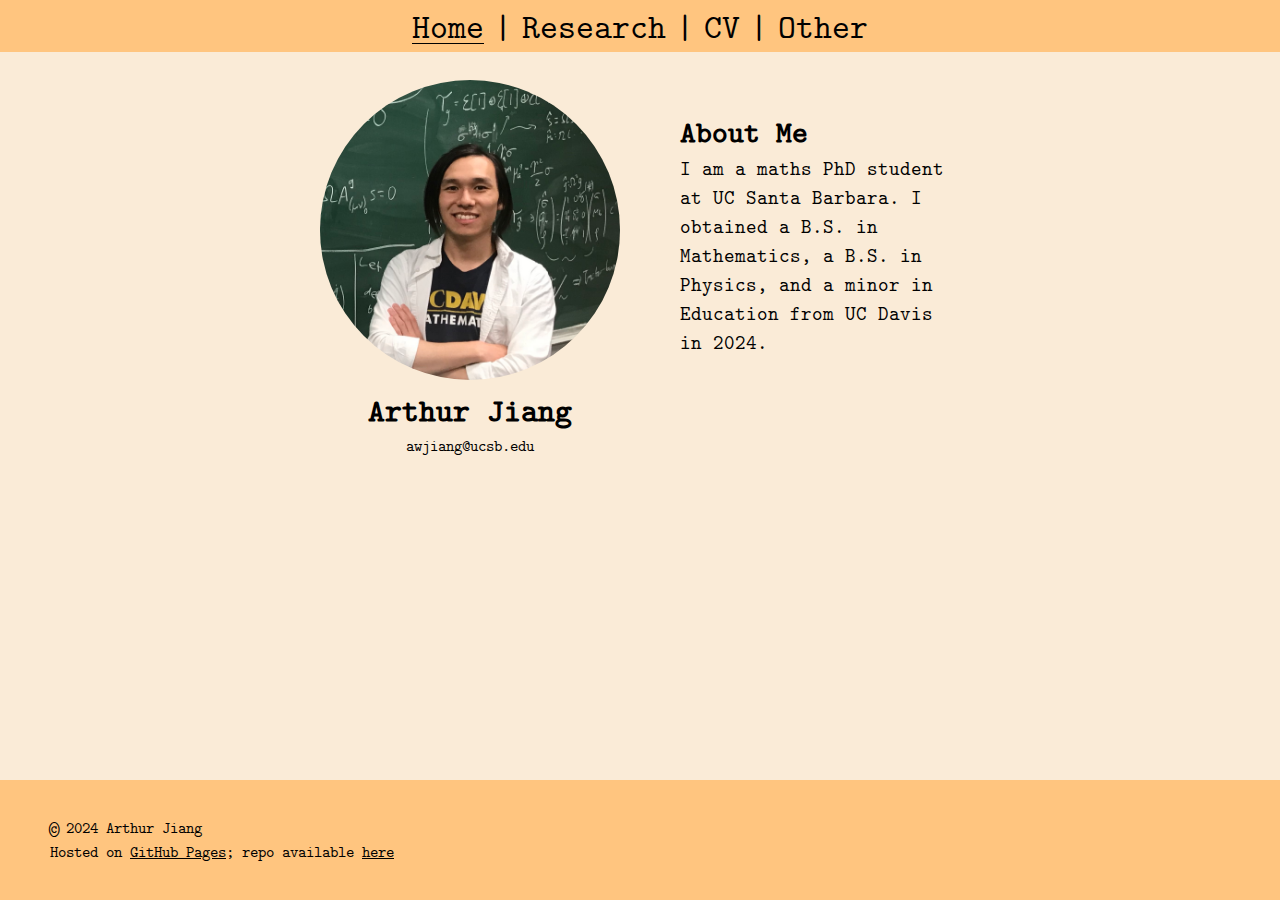
==== index.html @ 92f5838e "add fonts" ====
<!DOCTYPE html>
<html>
  <head>

    <link rel="stylesheet" type="text/css" href="styles/fonts.css">
    <link rel="stylesheet" href="styles/general.css">
    <link rel="stylesheet" href="styles/index.css">

  </head>

  <body>
    <header>
      <span class="home-button"> <a href="index.html">Home</a> </span> | <span class="research-button"> <a href="research.html">Research</a></span> | <span class="CV-button"><a href="CV.html">CV</a></span></span> | <span class="other-button"><a href="other.html">Other</a></span>
    </header>

    <main>

      <div class="page-content">

        <div class="home_panel">

          <div>
            <img class="picture-of-me" src="images/picture-of-me.jpg">
            <h1 style="
            display: flex;
            justify-content: center;
            margin-top: 0;">Arthur Jiang</h1>

            <p style="
            display: flex;
            justify-content: center;">awjiang@ucsb.edu</p>
          </div>
        </div>
        
        <div class="home_content">
          <section>
            <h2>
              About Me
            </h2>
            <p>
              I am a maths PhD student at UC Santa Barbara. I obtained a B.S. in Mathematics, a B.S. in Physics, and a minor in Education from UC Davis in 2024.
            </p>
          </section>
        </div>
      </div>
    </main>

    <footer>
      <div class="footer-copyright"> &copy; 2024 Arthur Jiang</div>
      <div>Hosted on <span style="text-decoration: underline;"><a href="https://pages.github.com/">GitHub Pages</a></span>; repo available <span style="text-decoration: underline;"><a href="https://github.com/arthurjphysics/arthurjphysics.github.io">here</a></span></div>
    </footer>
  </body>
</html>
---- styles/fonts.css ----
@font-face {
    font-family: 'cmu_typewriter_textoblique';
    src: url('cmunst.woff2') format('woff2'),
         url('cmunst.woff') format('woff');
    font-weight: normal;
    font-style: italic;

}

@font-face {
    font-family: 'cmu_typewriter_textbolditalic';
    src: url('cmuntx.woff2') format('woff2'),
         url('cmuntx.woff') format('woff');
    font-weight: bold;
    font-style: italic;

}

@font-face {
    font-family: 'cmu_typewriter_textbold';
    src: url('cmuntb.woff2') format('woff2'),
         url('cmuntb.woff') format('woff');
    font-weight: bold;
    font-style: normal;

}

@font-face {
    font-family: 'cmu_typewriter_textregular';
    src: url('cmuntt.woff2') format('woff2'),
         url('cmuntt.woff') format('woff');
    font-weight: normal;
    font-style: normal;

}
---- styles/general.css ----
* {
  margin: 0;
  padding: 0;
}

a, a:visited, a:hover, a:active {
  color: inherit;
  text-decoration: inherit;
}

.page-content {
  display: flex;
  justify-content: center;
  width: 50%;
  padding-top: 80px;
}

html {
  height: 100%;
}

body {
  display: flex;
  flex-direction: column;
  font-family: "cmu_typewriter_textregular";
  background-color: antiquewhite;
  height: 100%;
}

main {
  flex: 1;
  display: flex;
  justify-content: center;
}

header {
  height: 44px;
  padding-top: 2px;
  padding-left: 10px;
  padding-right: 10px;
  padding-bottom: 6px;
  background-color: rgb(255, 197, 127);
  display: flex;
  justify-content: center;
  font-size: 34px;
  position: fixed;
  top: 0;
  left: 0;
  right: 0;
}

footer {
  min-height: 120px;
  background-color: rgb(255, 197, 127);
  display: flex;
  flex-direction: column;
  justify-content: center;
  padding-left: 50px;
}

.home-button {
  cursor: pointer;
  border-bottom: 1px solid transparent;
  transition: 0.2s;
  margin-bottom: 2px;
  margin-left: 10px;
  margin-right: 10px;
}

.home-button:hover {
  border-color: black;
}

.research-button {
  cursor: pointer;
  border-bottom: 1px solid transparent;
  transition: 0.2s;
  margin-bottom: 2px;
  margin-left: 10px;
  margin-right: 10px;
}

.research-button:hover {
  border-color: black;
}

.CV-button {
  cursor: pointer;
  border-bottom: 1px solid transparent;
  transition: 0.2s;
  margin-bottom: 2px;
  margin-left: 10px;
  margin-right: 10px;
}

.CV-button:hover {
  border-color: black;
}

.other-button {
  cursor: pointer;
  border-bottom: 1px solid transparent;
  transition: 0.2s;
  margin-bottom: 2px;
  margin-left: 10px;
  margin-right: 10px;
}

.other-button:hover {
  border-color: black;
}
---- styles/index.css ----
.home_panel {
  display: flex;
  justify-content: center;
  flex: 1;
}

.home_content {
  flex: 3;
  padding-top: 30px;
  padding-left: 60px;
  font-size: 20px;
}

.picture-of-me {
  width: 300px;
  height: 300px;
  border-radius: 300px;
}

.home-button {
  border-bottom: 1px solid;
}
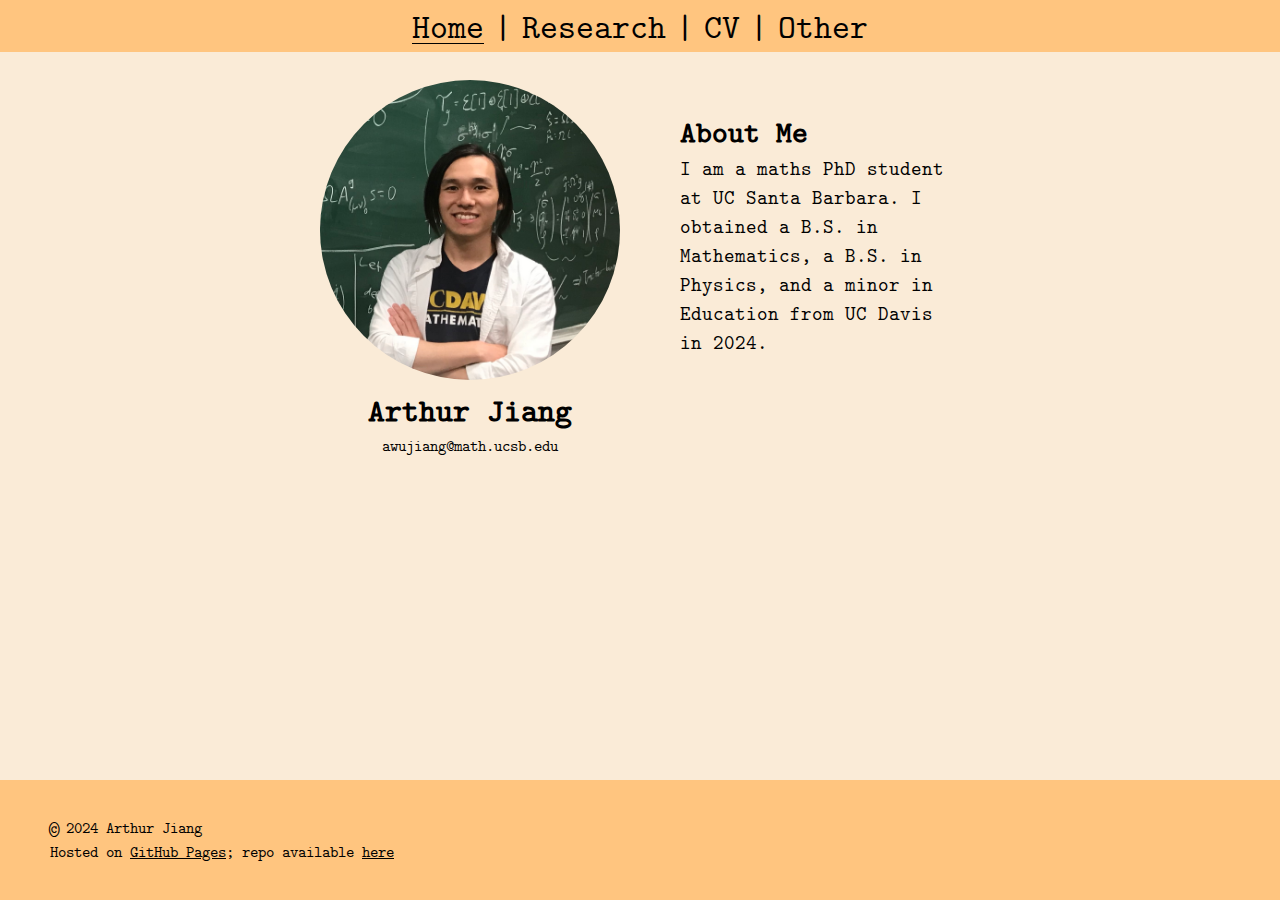
==== commit 33c1294f: "updated email" ====
--- a/index.html
+++ b/index.html
@@ -1,6 +1,9 @@
 <!DOCTYPE html>
 <html>
   <head>
+
+    <title>Arthur's Website | Home</title>
+    <link rel="icon" type="image/x-icon" href="/images/manifold.png">
 
     <link rel="stylesheet" type="text/css" href="styles/fonts.css">
     <link rel="stylesheet" href="styles/general.css">
@@ -28,7 +31,7 @@
 
             <p style="
             display: flex;
-            justify-content: center;">awjiang@ucsb.edu</p>
+            justify-content: center;">awujiang@math.ucsb.edu</p>
           </div>
         </div>
         
